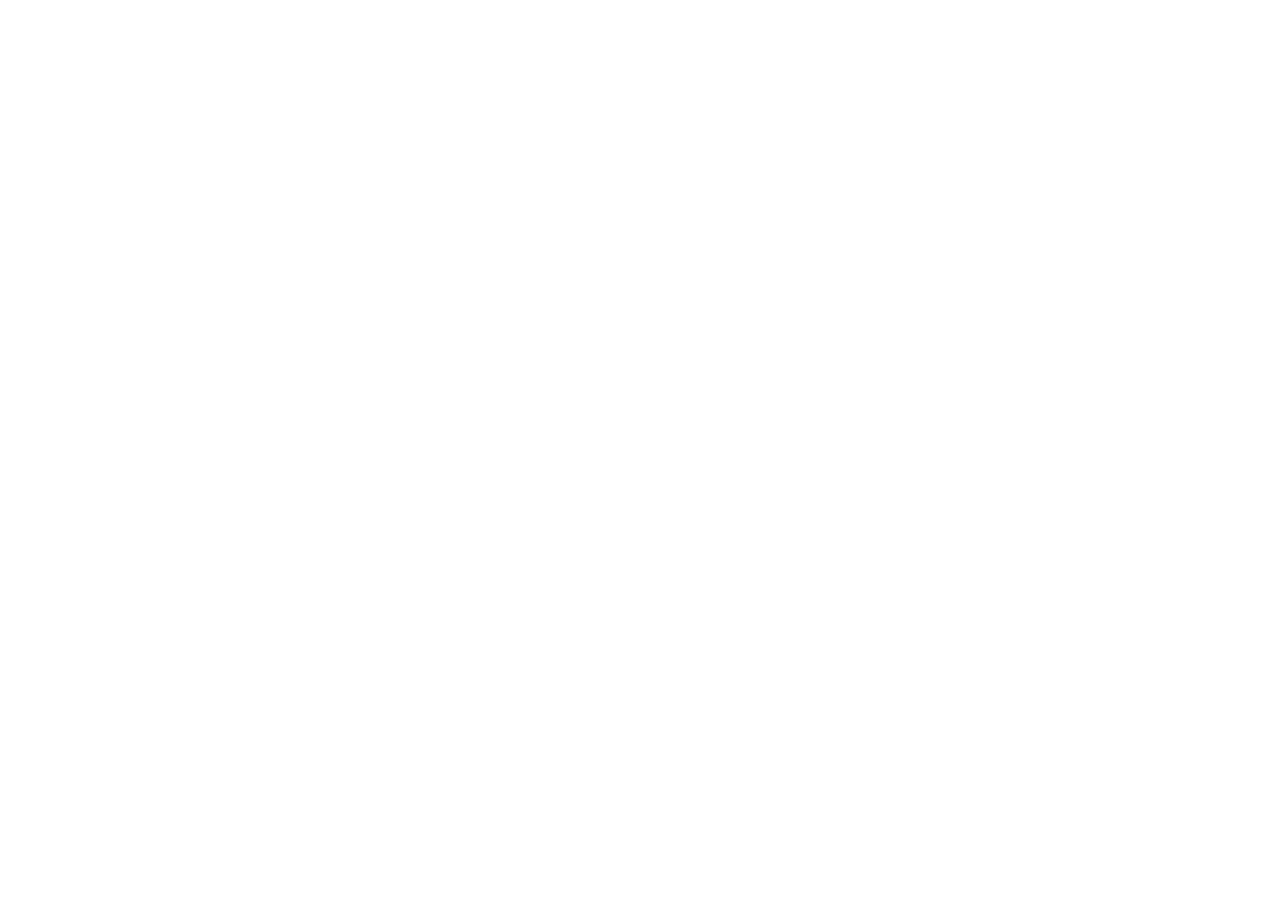
==== index.html @ 90cef137 "index added" ====
<!DOCTYPE html>
<html lang="en">
<head>
    <meta charset="UTF-8">
    <meta name="viewport" content="width=device-width, initial-scale=1.0">
    <title>Prabhuprasad Panda</title>
</head>
<body>
    
</body>
</html>
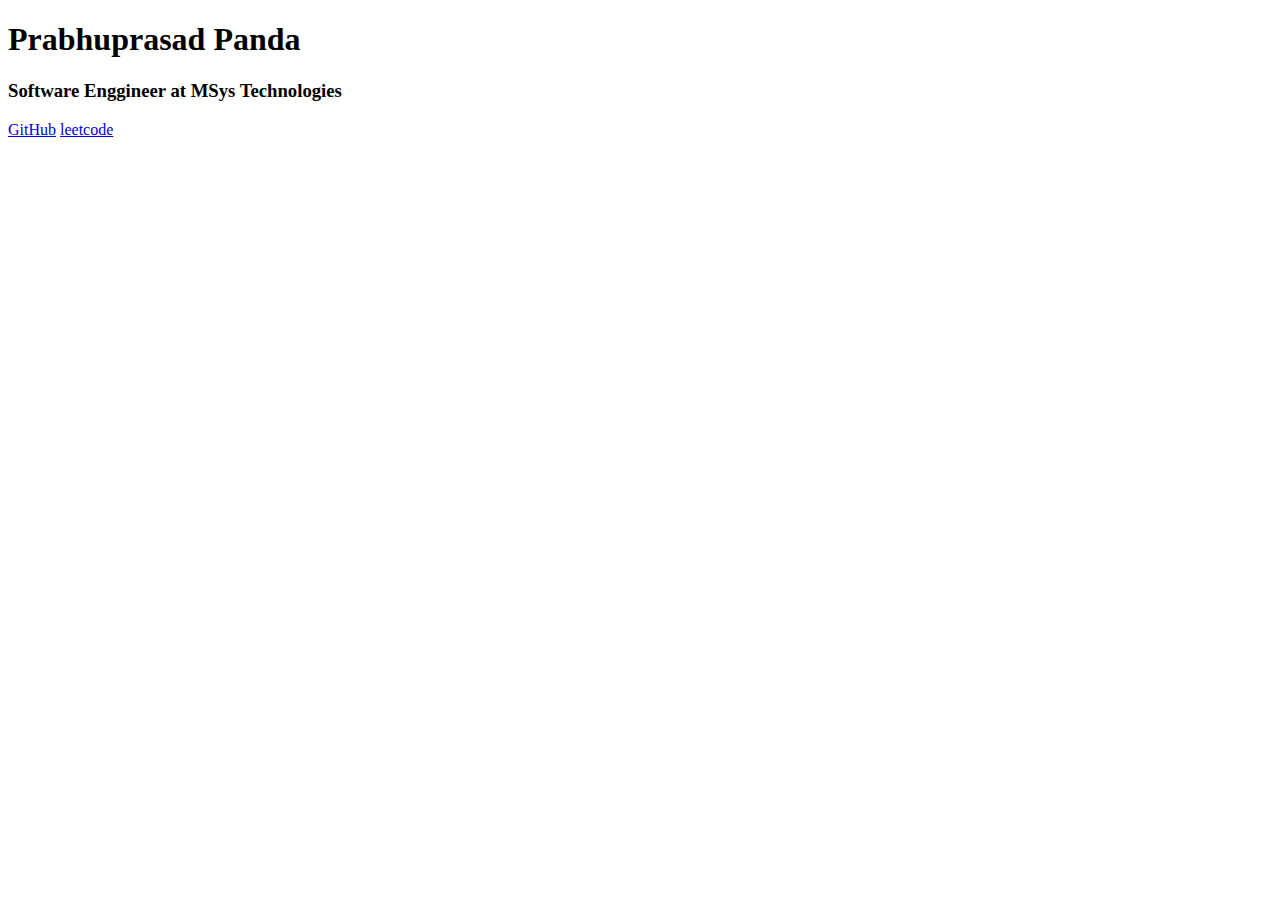
==== commit c04c77a7: "profile updated" ====
--- a/index.html
+++ b/index.html
@@ -6,6 +6,10 @@
     <title>Prabhuprasad Panda</title>
 </head>
 <body>
-    
+    <h1>Prabhuprasad Panda</h1>
+    <h3>Software Enggineer at MSys Technologies</h3>
+
+    <a href="https://github.com/prabhudev740">GitHub</a>
+    <a href="https://leetcode.com/prabhudev740/">leetcode</a>
 </body>
 </html>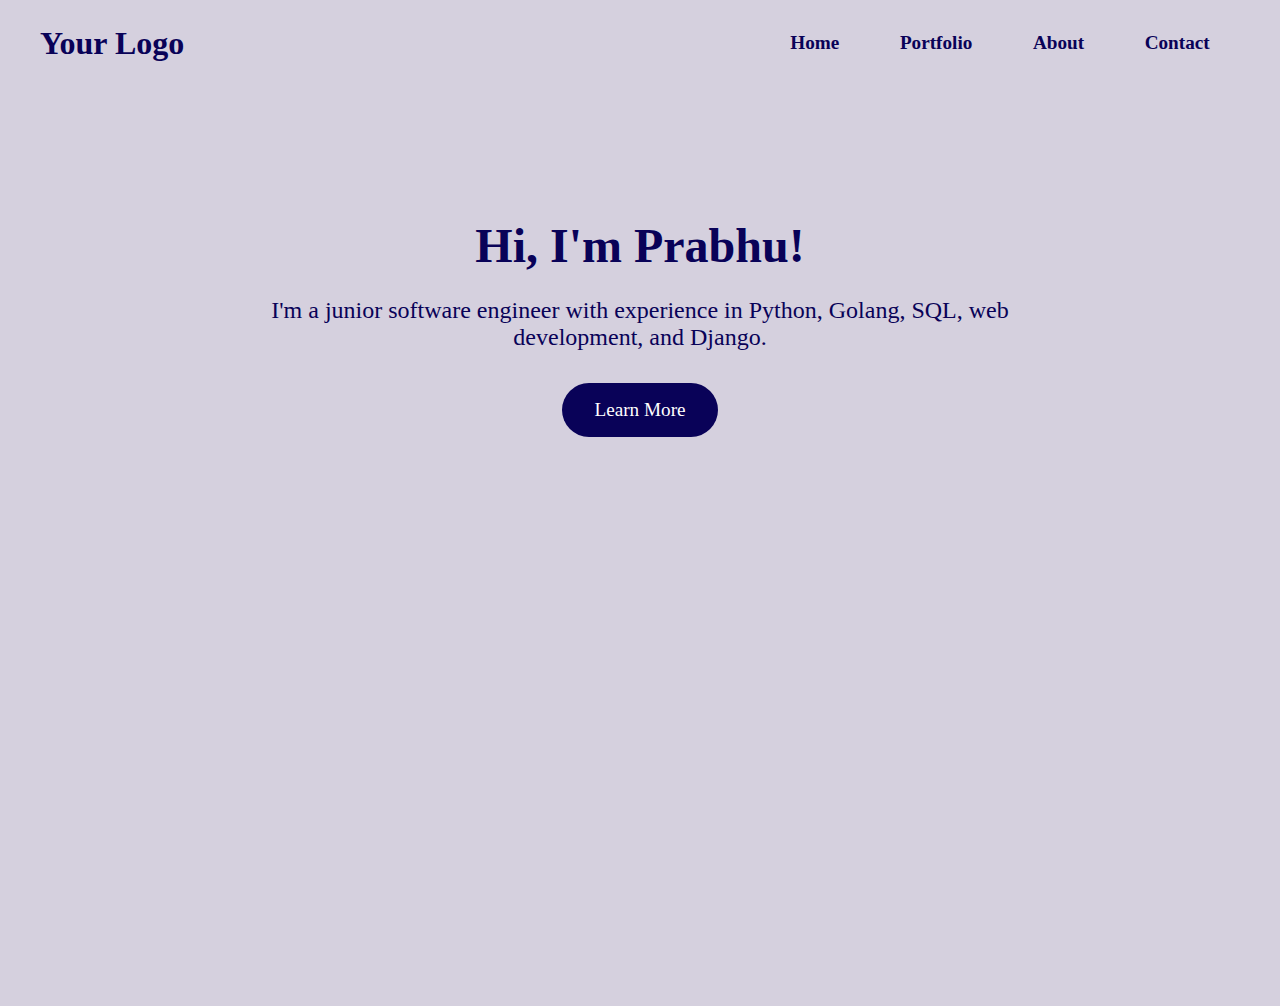
==== commit cd425193: "added all file" ====
--- a/index.html
+++ b/index.html
@@ -1,15 +1,39 @@
 <!DOCTYPE html>
 <html lang="en">
-<head>
-    <meta charset="UTF-8">
-    <meta name="viewport" content="width=device-width, initial-scale=1.0">
-    <title>Prabhuprasad Panda</title>
-</head>
-<body>
-    <h1>Prabhuprasad Panda</h1>
-    <h3>Software Enggineer at MSys Technologies</h3>
+  <head>
+    <meta charset="UTF-8" />
+    <meta name="viewport" content="width=device-width, initial-scale=1.0" />
+    <title>Prabhu | Junior Software Engineer</title>
+    <link rel="stylesheet" href="styles.css" />
+    <style>
+        iframe {
+            display: block;
+            width: 100%;
+            border: none;
+        }
 
-    <a href="https://github.com/prabhudev740">GitHub</a>
-    <a href="https://leetcode.com/prabhudev740/">leetcode</a>
-</body>
-</html>+        body{
+            background-color: #d5d0de;
+        }
+
+        .nav {
+            height: 100vh;
+        }
+
+        .hero {
+            height: 100vh;
+            margin-top: -90vh;
+            z-index: -1;
+        }
+
+    </style>
+  </head>
+  <body >
+    <nav>
+      <iframe class= "nav"src="nav.html" frameborder="0"></iframe>
+    </nav>
+    <main>
+      <iframe class="hero" src="body.html" frameborder="0"></iframe>
+    </main>
+  </body>
+</html>
